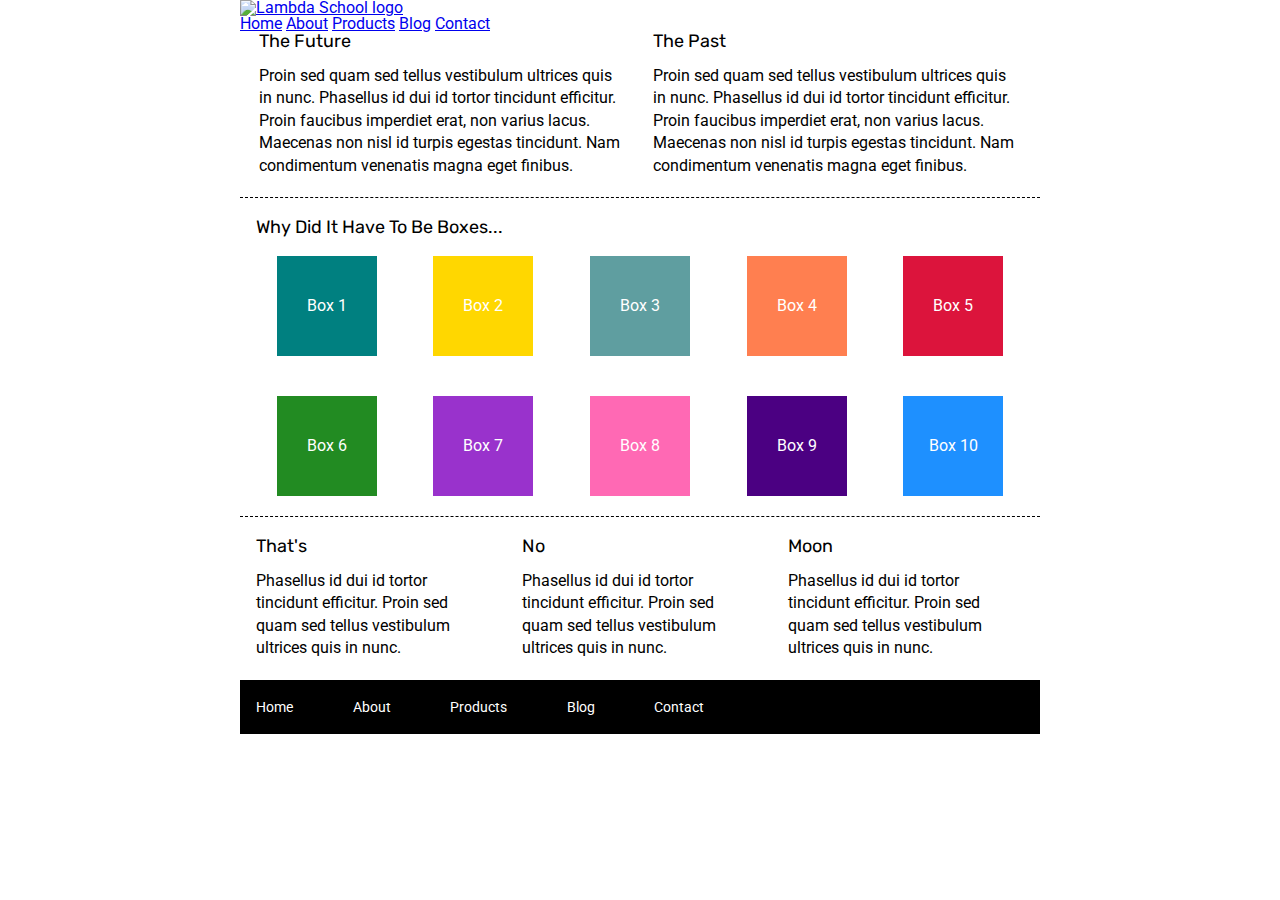
==== index.html @ 30acf930 "added box colors to home, added HTML content for header" ====
<!doctype html>

<html lang="en">
<head>
  <meta charset="utf-8">

  <title>Sprint Challenge - Home</title>

  <link href="https://fonts.googleapis.com/css?family=Roboto|Rubik" rel="stylesheet">
  <link rel="stylesheet" href="css/index.css">

</head>

<body>
    <div class="container">
        <header>
                <a href="index.html">
                    <img class="logo" src="img/lambda-black.png" alt="Lambda School logo"> </a>
            <nav>
              <a href="index.html">Home</a>
              <a href="about.html">About</a>
              <a href="#">Products</a>
              <a href="#">Blog</a>
              <a href="#">Contact</a>
            </nav>
          </header>
          
        <section class="top-content">
            <div class="text-container">
                <h2>The Future</h2>
                <p>Proin sed quam sed tellus vestibulum ultrices quis in nunc. Phasellus id dui id tortor tincidunt efficitur. Proin faucibus imperdiet erat, non varius lacus. Maecenas non nisl id turpis egestas tincidunt. Nam condimentum venenatis magna eget finibus.</p>
            </div>
            <div class="text-container">
                <h2>The Past</h2>
                <p>Proin sed quam sed tellus vestibulum ultrices quis in nunc. Phasellus id dui id tortor tincidunt efficitur. Proin faucibus imperdiet erat, non varius lacus. Maecenas non nisl id turpis egestas tincidunt. Nam condimentum venenatis magna eget finibus.</p>
            </div>
        </section>
        
        <section class="middle-content">
        
            <h2>Why Did It Have To Be Boxes...</h2>
            
            <div class="boxes">
                <div class="box1">Box 1</div>
                <div class="box2">Box 2</div>
                <div class="box3">Box 3</div>
                <div class="box4">Box 4</div>
                <div class="box5">Box 5</div>
                <div class="box6">Box 6</div>
                <div class="box7">Box 7</div>
                <div class="box8">Box 8</div>
                <div class="box9">Box 9</div>
                <div class="box10">Box 10</div>
            </div>
        
        </section>

        <section class="bottom-content">

            <div class="text-container">
                <h2>That's</h2>
                <p>Phasellus id dui id tortor tincidunt efficitur. Proin sed quam sed tellus vestibulum ultrices quis in nunc.</p>
            </div>
            <div class="text-container">
                <h2>No</h2>
                <p>Phasellus id dui id tortor tincidunt efficitur. Proin sed quam sed tellus vestibulum ultrices quis in nunc.</p>
            </div>
            <div class="text-container">
                <h2>Moon</h2>
                <p>Phasellus id dui id tortor tincidunt efficitur. Proin sed quam sed tellus vestibulum ultrices quis in nunc.</p>
            </div>

        </section>
        
        <footer>
            <nav>
                <a href="#">Home</a>
                <a href="#">About</a>
                <a href="#">Products</a>
                <a href="#">Blog</a>
                <a href="#">Contact</a>
            </nav>
        </footer>
    </div><!-- container -->        
</body>
</html>
---- css/index.css ----
/* http://meyerweb.com/eric/tools/css/reset/ 
   v2.0 | 20110126
   License: none (public domain)
*/

html, body, div, span, applet, object, iframe,
h1, h2, h3, h4, h5, h6, p, blockquote, pre,
a, abbr, acronym, address, big, cite, code,
del, dfn, em, img, ins, kbd, q, s, samp,
small, strike, strong, sub, sup, tt, var,
b, u, i, center,
dl, dt, dd, ol, ul, li,
fieldset, form, label, legend,
table, caption, tbody, tfoot, thead, tr, th, td,
article, aside, canvas, details, embed, 
figure, figcaption, footer, header, hgroup, 
menu, nav, output, ruby, section, summary,
time, mark, audio, video {
	margin: 0;
	padding: 0;
	border: 0;
	font-size: 100%;
	font: inherit;
	vertical-align: baseline;
}
/* HTML5 display-role reset for older browsers */
article, aside, details, figcaption, figure, 
footer, header, hgroup, menu, nav, section {
	display: block;
}
body {
	line-height: 1;
}
ol, ul {
	list-style: none;
}
blockquote, q {
	quotes: none;
}
blockquote:before, blockquote:after,
q:before, q:after {
	content: '';
	content: none;
}
table {
	border-collapse: collapse;
	border-spacing: 0;
}

* {
    box-sizing: border-box;
}

html, body {
    height: 100%;
    font-family: 'Roboto', sans-serif;
}

h1, h2, h3, h4, h5 {
    font-size: 18px;
    margin-bottom: 15px;
    font-family: 'Rubik', sans-serif;
}

p {
    line-height: 1.4;
}

.container {
    width: 800px;
    margin: 0 auto;
}

.top-content {
    display: flex;
    flex-wrap: wrap;
    justify-content: space-evenly;
    margin-bottom: 20px;
    border-bottom: 1px dashed black;
}

.top-content .text-container {
    width: 48%;
    padding: 0 1%;
    padding-bottom: 20px;  
}

.middle-content {
    margin-bottom: 20px;
    border-bottom: 1px dashed black;
}

.middle-content h2 {
    padding: 0 2%;
    margin-bottom: 0;
}

.middle-content .boxes {
    display: flex;
    flex-wrap: wrap;
    justify-content: space-evenly;
}

.middle-content .boxes .box1 {
    width: 12.5%;
    height: 100px;
    background: teal;
    margin: 20px 2.5%;
    color: white;
    display: flex;
    align-items: center;
    justify-content: center;
}

.middle-content .boxes .box2 {
    width: 12.5%;
    height: 100px;
    background: gold;
    margin: 20px 2.5%;
    color: white;
    display: flex;
    align-items: center;
    justify-content: center;
}

.middle-content .boxes .box3 {
    width: 12.5%;
    height: 100px;
    background: cadetblue;
    margin: 20px 2.5%;
    color: white;
    display: flex;
    align-items: center;
    justify-content: center;
}

.middle-content .boxes .box4 {
    width: 12.5%;
    height: 100px;
    background: coral;
    margin: 20px 2.5%;
    color: white;
    display: flex;
    align-items: center;
    justify-content: center;
}

.middle-content .boxes .box5 {
    width: 12.5%;
    height: 100px;
    background: crimson;
    margin: 20px 2.5%;
    color: white;
    display: flex;
    align-items: center;
    justify-content: center;
}

.middle-content .boxes .box6 {
    width: 12.5%;
    height: 100px;
    background: forestgreen;
    margin: 20px 2.5%;
    color: white;
    display: flex;
    align-items: center;
    justify-content: center;
}

.middle-content .boxes .box7 {
    width: 12.5%;
    height: 100px;
    background: darkorchid;
    margin: 20px 2.5%;
    color: white;
    display: flex;
    align-items: center;
    justify-content: center;
}

.middle-content .boxes .box8 {
    width: 12.5%;
    height: 100px;
    background: hotpink;
    margin: 20px 2.5%;
    color: white;
    display: flex;
    align-items: center;
    justify-content: center;
}

.middle-content .boxes .box9 {
    width: 12.5%;
    height: 100px;
    background: indigo;
    margin: 20px 2.5%;
    color: white;
    display: flex;
    align-items: center;
    justify-content: center;
}

.middle-content .boxes .box10 {
    width: 12.5%;
    height: 100px;
    background: dodgerblue;
    margin: 20px 2.5%;
    color: white;
    display: flex;
    align-items: center;
    justify-content: center;
}

.bottom-content {
    display: flex;
    margin: 0 2% 20px;
    justify-content: space-around;
}

.bottom-content .text-container {
    padding-right: 4%;
}

.bottom-content .text-container:last-child {
    padding-right: 0;
}

footer {
    width: 100%;
    background: black;
}

footer nav {
    width: 60%;
    display: flex;
    justify-content: space-between;
    align-items: center;
    padding: 20px 2%;
    font-size: 14px;
}

footer nav a {
    color: white;
    text-decoration: none;
}
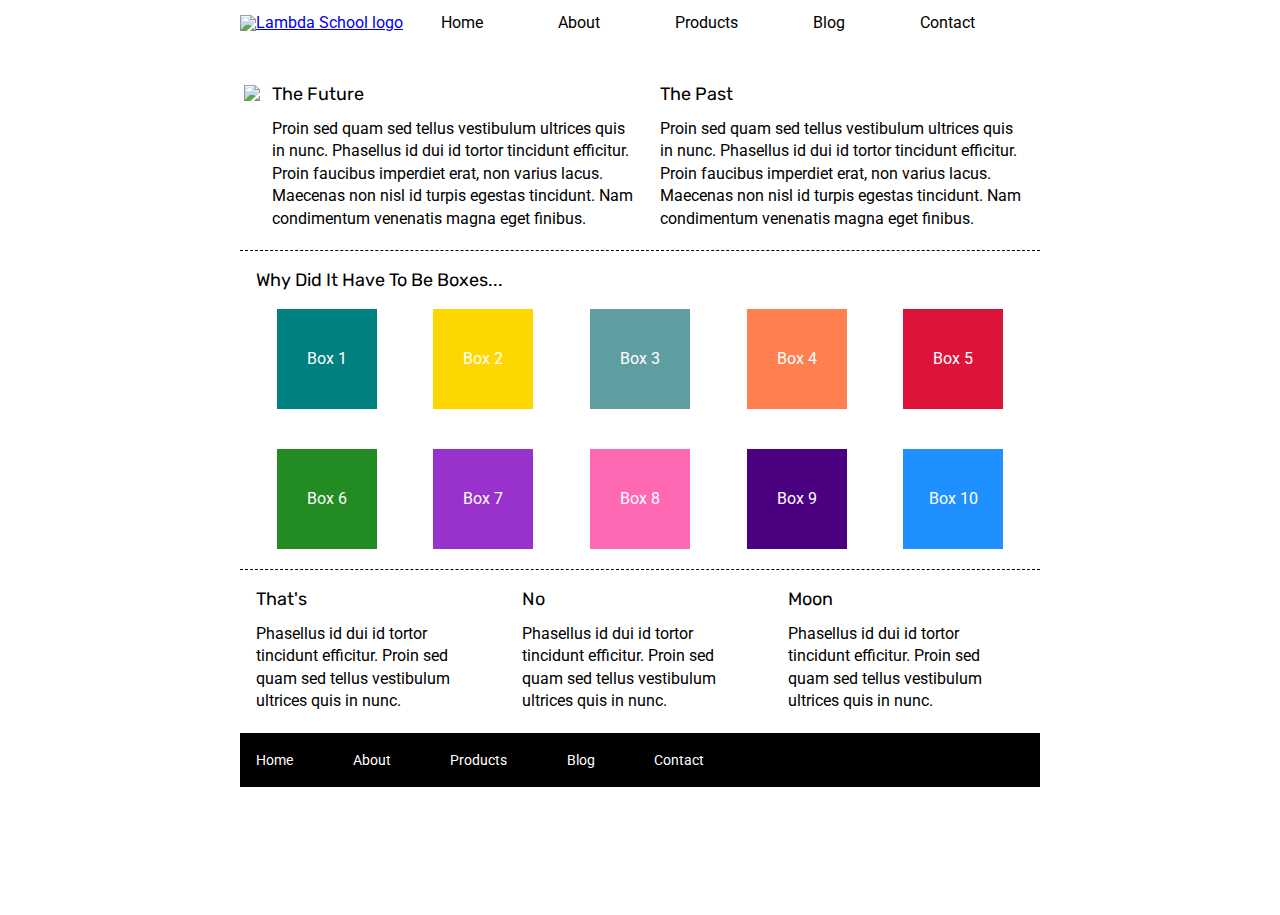
==== commit 7d9633b3: "styled header and added it to About. Home is finished." ====
--- a/index.html
+++ b/index.html
@@ -26,6 +26,7 @@
           </header>
           
         <section class="top-content">
+            <img src="img/jumbo.jpg">
             <div class="text-container">
                 <h2>The Future</h2>
                 <p>Proin sed quam sed tellus vestibulum ultrices quis in nunc. Phasellus id dui id tortor tincidunt efficitur. Proin faucibus imperdiet erat, non varius lacus. Maecenas non nisl id turpis egestas tincidunt. Nam condimentum venenatis magna eget finibus.</p>
--- a/css/index.css
+++ b/css/index.css
@@ -71,6 +71,40 @@
     margin: 0 auto;
 }
 
+/* header styles */
+
+header {
+    width: 100%;
+    height: 55px;
+    margin: 15px 0;
+    display: flex;
+    align-items: baseline;
+}
+
+header .logo {
+    display: flex;
+    align-self: flex-start;
+}
+
+header nav {
+    width: 610px;
+    justify-content: space-around;
+    display: flex;
+    
+}
+
+header nav a {
+    text-decoration: none;
+    color: black; 
+}
+
+header nav a:hover {
+    text-decoration: underline;
+    color: darkslategray;
+}
+
+/* top content styles */
+
 .top-content {
     display: flex;
     flex-wrap: wrap;
